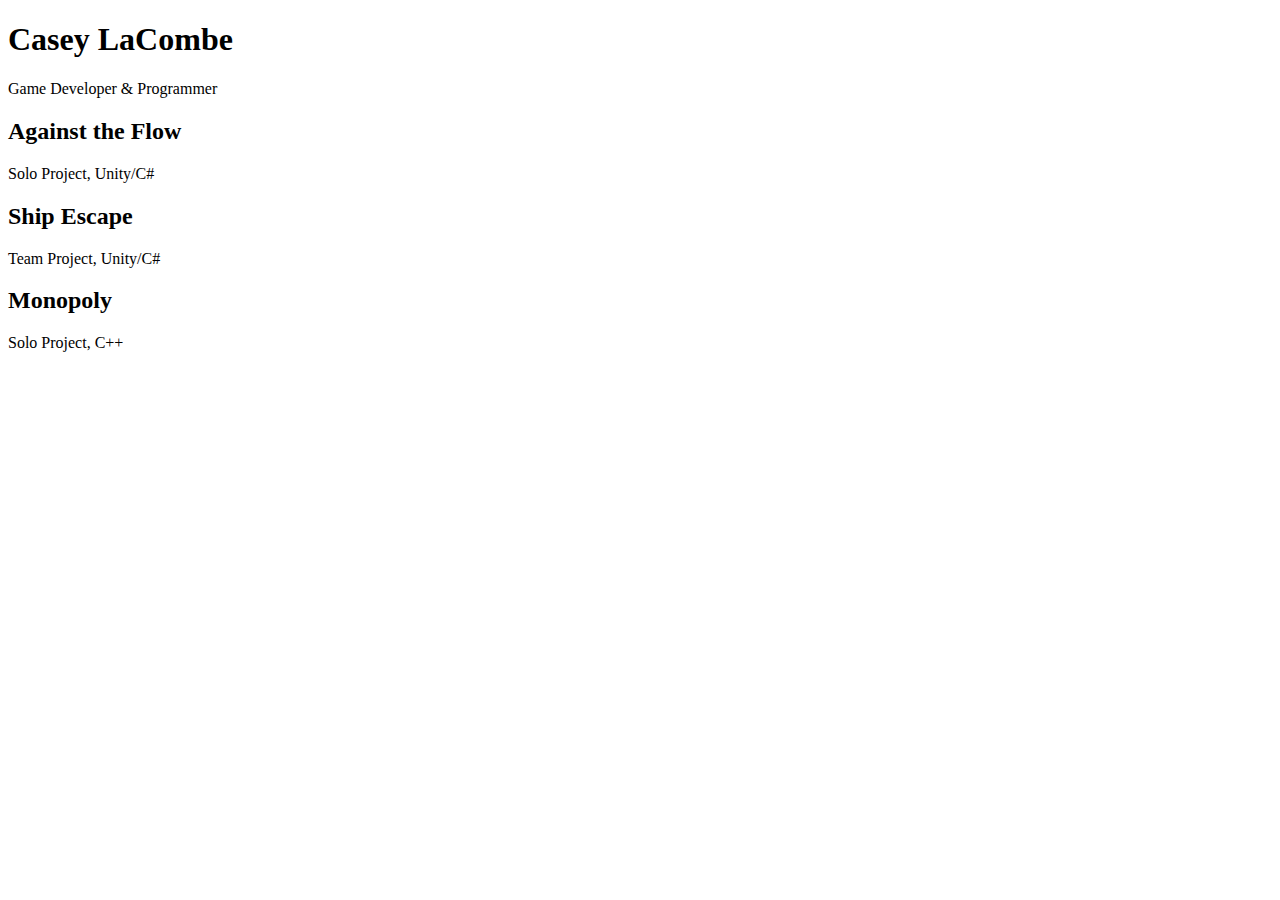
==== index.html @ 365f6759 "Create index.html" ====
<!DOCTYPE html>
<html>
  <head>
    <title>Casey LaCombe - Game Developer</title>
  </head>
  <body>
    <h1>Casey LaCombe</h1>
    <p>Game Developer & Programmer</p>
    
    <h2>Against the Flow</h2>
    <p>Solo Project, Unity/C#</p>
    
    <h2>Ship Escape</h2>
    <p>Team Project, Unity/C#</p>
    
    <h2>Monopoly</h2>
    <p>Solo Project, C++</p>
    
  </body>
</html>
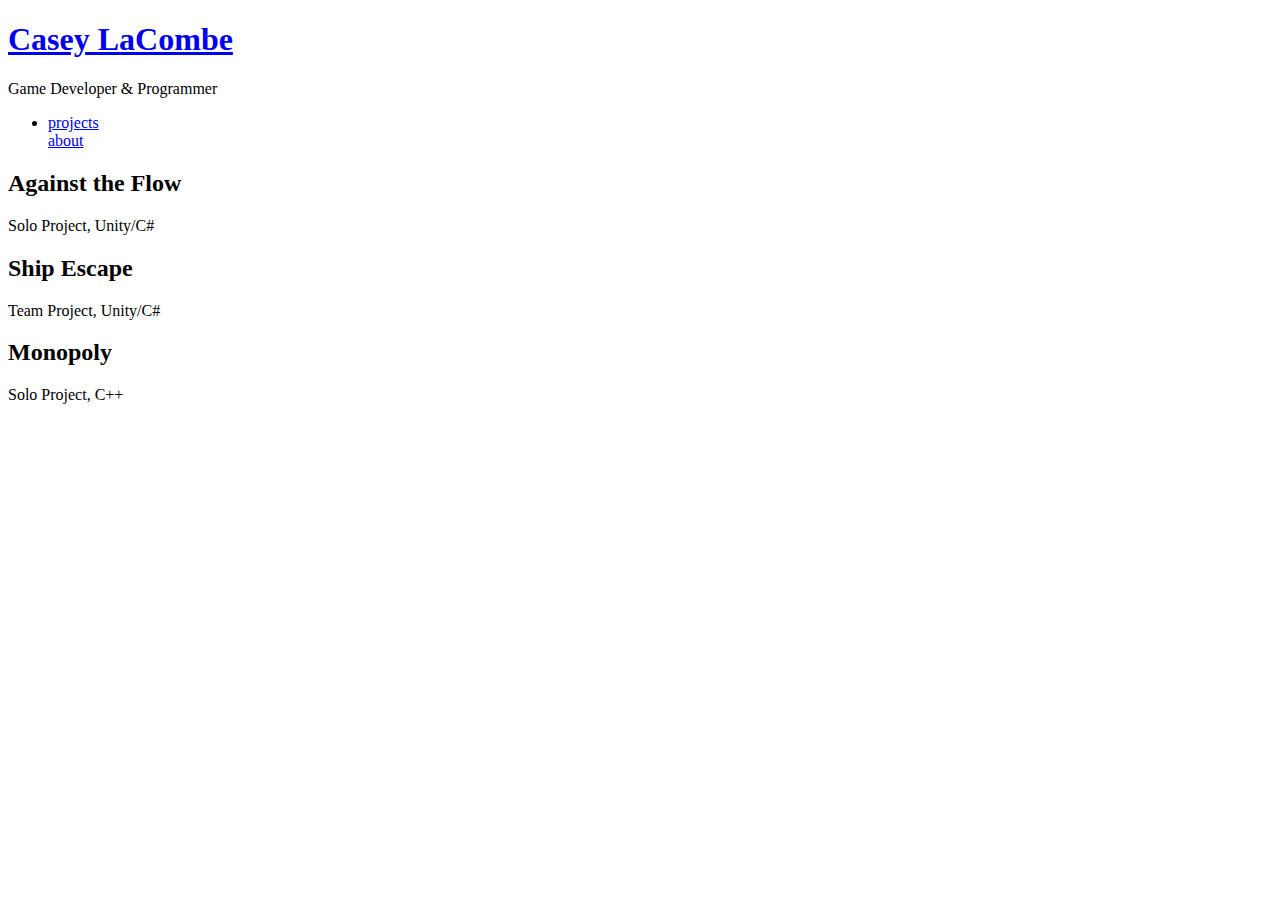
==== commit daf7237a: "Update index.html" ====
--- a/index.html
+++ b/index.html
@@ -4,8 +4,13 @@
     <title>Casey LaCombe - Game Developer</title>
   </head>
   <body>
-    <h1>Casey LaCombe</h1>
+    <h1><a href="index.html">Casey LaCombe</a></h1>
     <p>Game Developer & Programmer</p>
+
+    <ul>
+      <li><a href="index.html">projects</a></li>
+      <l2><a href="about.html">about</a></l2>
+    </ul>
     
     <h2>Against the Flow</h2>
     <p>Solo Project, Unity/C#</p>
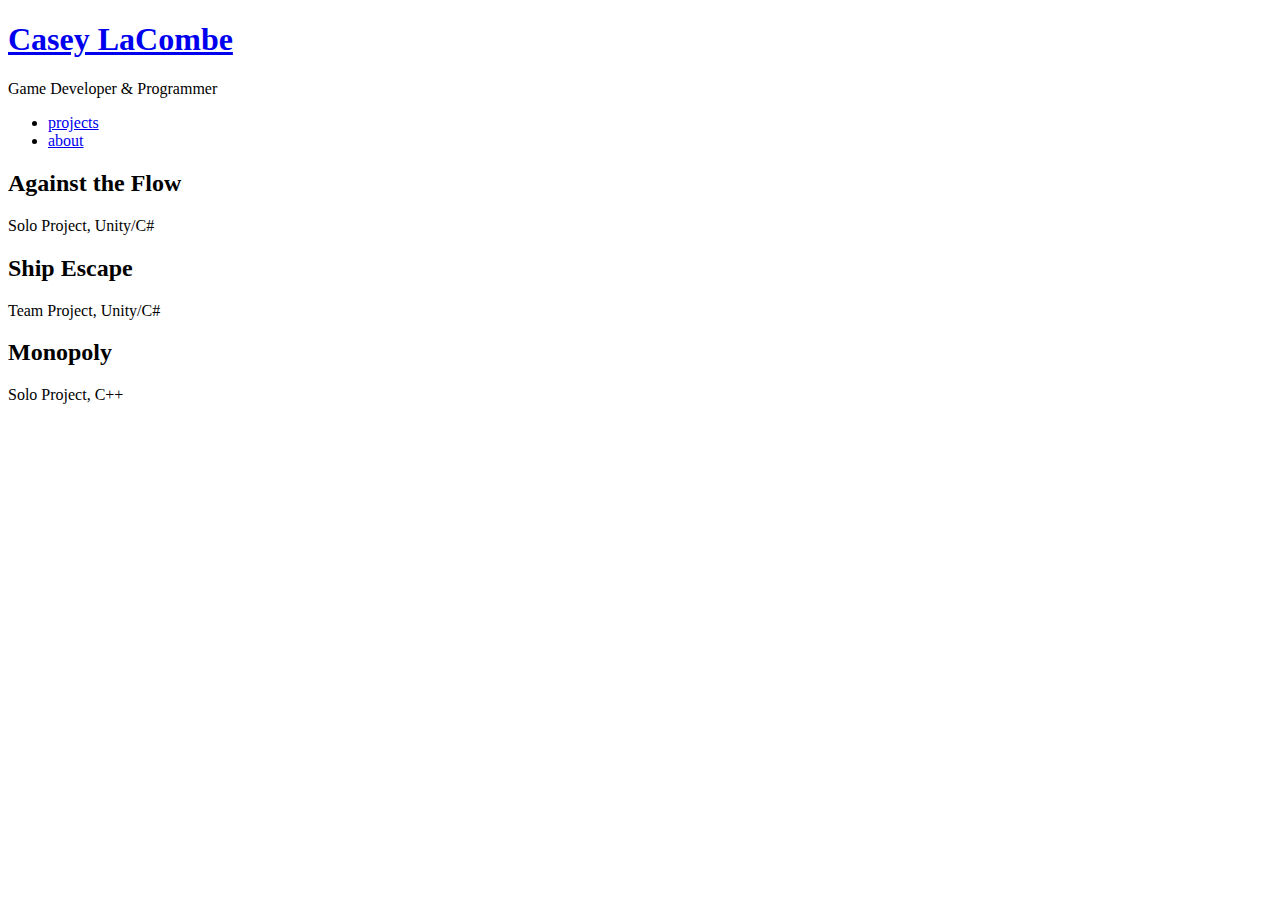
==== commit 7565d360: "Update index.html" ====
--- a/index.html
+++ b/index.html
@@ -9,7 +9,7 @@
 
     <ul>
       <li><a href="index.html">projects</a></li>
-      <l2><a href="about.html">about</a></l2>
+      <li><a href="about.html">about</a></li>
     </ul>
     
     <h2>Against the Flow</h2>
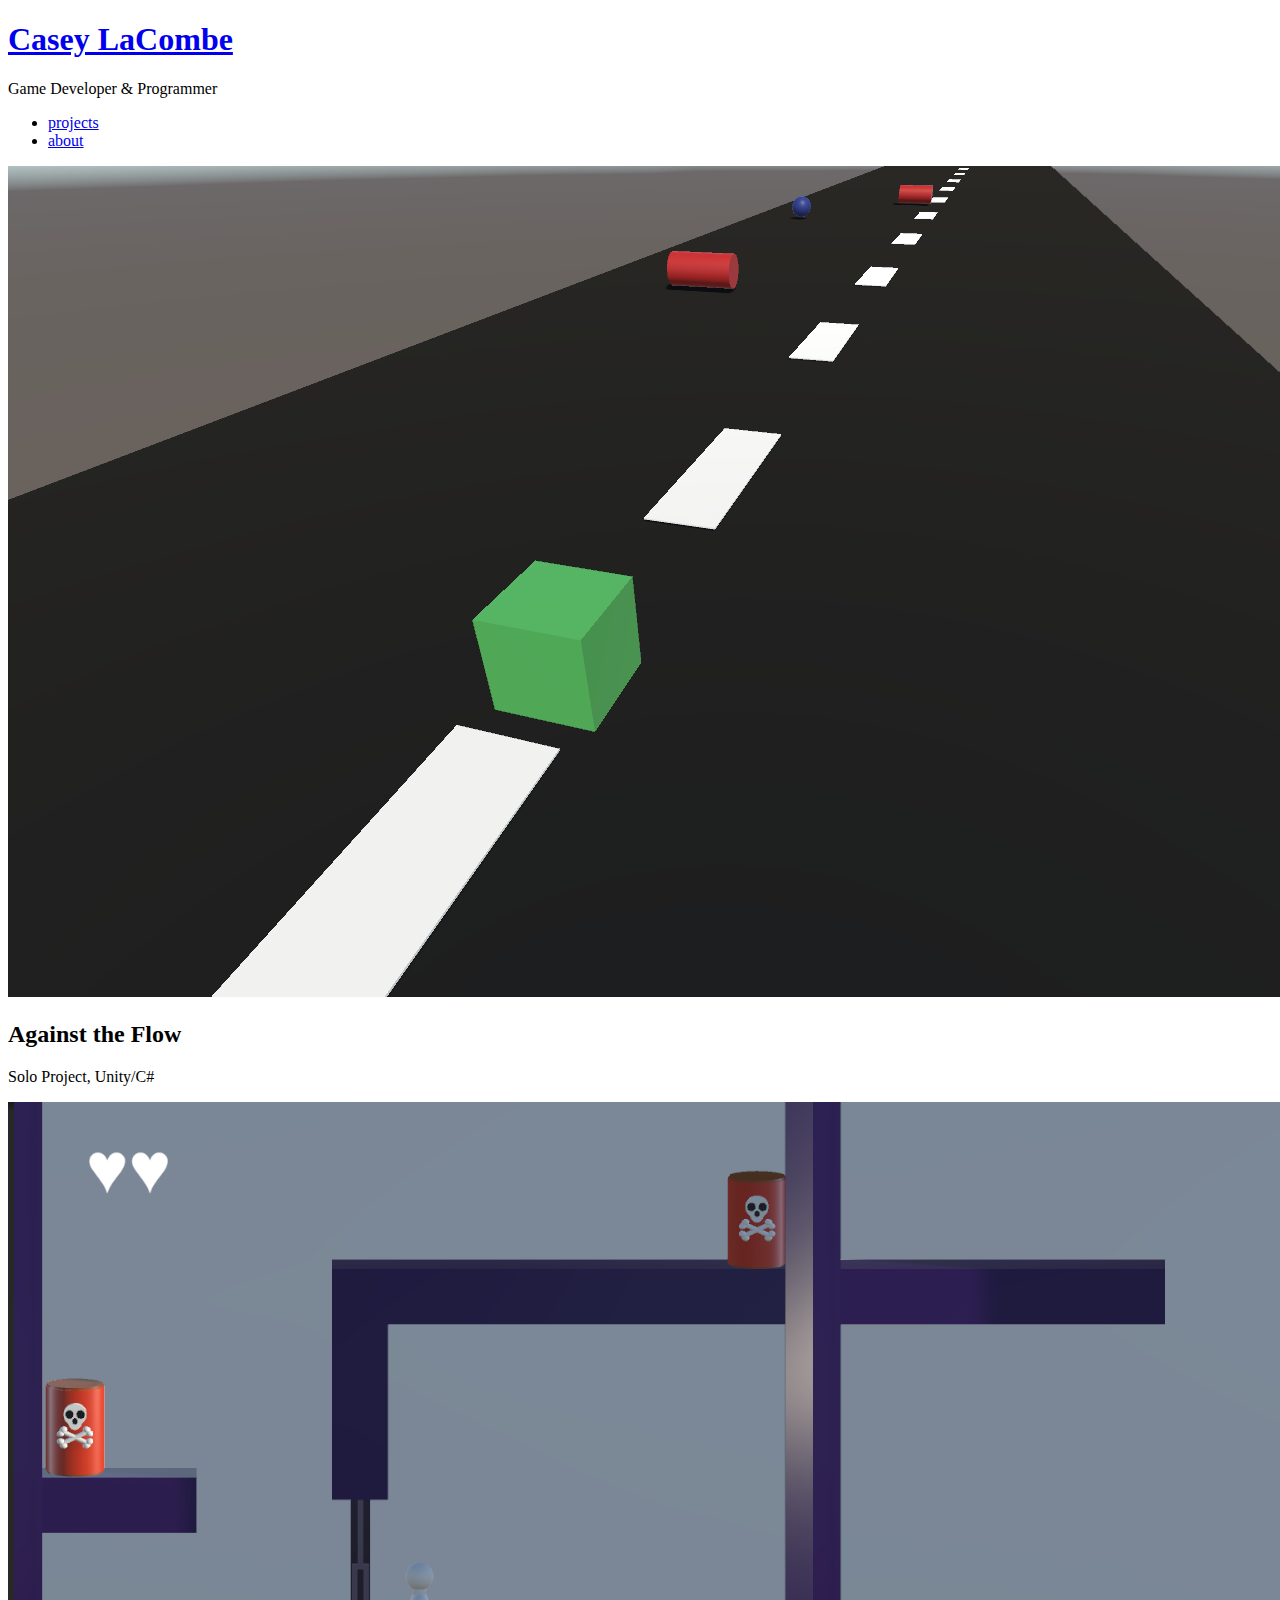
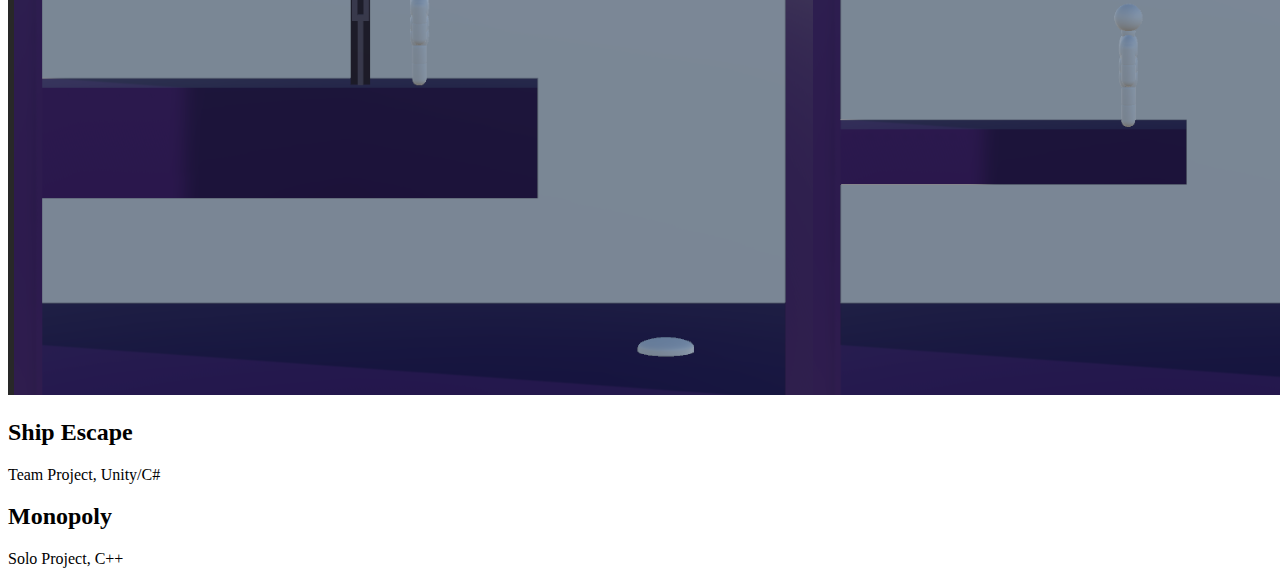
==== commit eab9ef82: "Added images" ====
--- a/index.html
+++ b/index.html
@@ -11,10 +11,12 @@
       <li><a href="index.html">projects</a></li>
       <li><a href="about.html">about</a></li>
     </ul>
-    
+
+    <img src="images/against_the_flow_screenshot.png">
     <h2>Against the Flow</h2>
     <p>Solo Project, Unity/C#</p>
-    
+
+    <img src="images/shipescape_screenshot.png">
     <h2>Ship Escape</h2>
     <p>Team Project, Unity/C#</p>
     
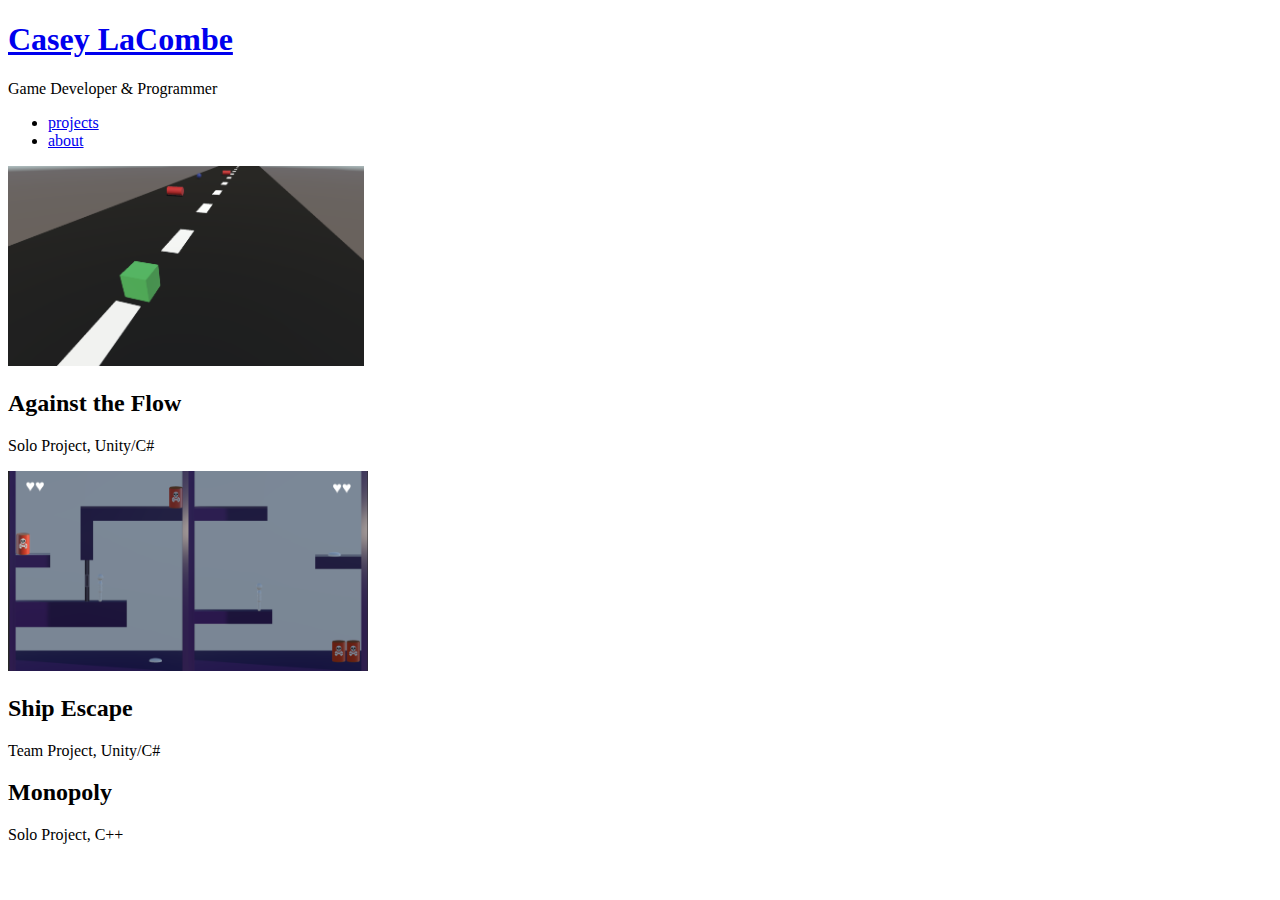
==== commit 01d12106: "Update image height" ====
--- a/index.html
+++ b/index.html
@@ -12,11 +12,11 @@
       <li><a href="about.html">about</a></li>
     </ul>
 
-    <img src="images/against_the_flow_screenshot.png">
+    <img src="images/against_the_flow_screenshot.png" height="200">
     <h2>Against the Flow</h2>
     <p>Solo Project, Unity/C#</p>
 
-    <img src="images/shipescape_screenshot.png">
+    <img src="images/shipescape_screenshot.png" height="200">
     <h2>Ship Escape</h2>
     <p>Team Project, Unity/C#</p>
     
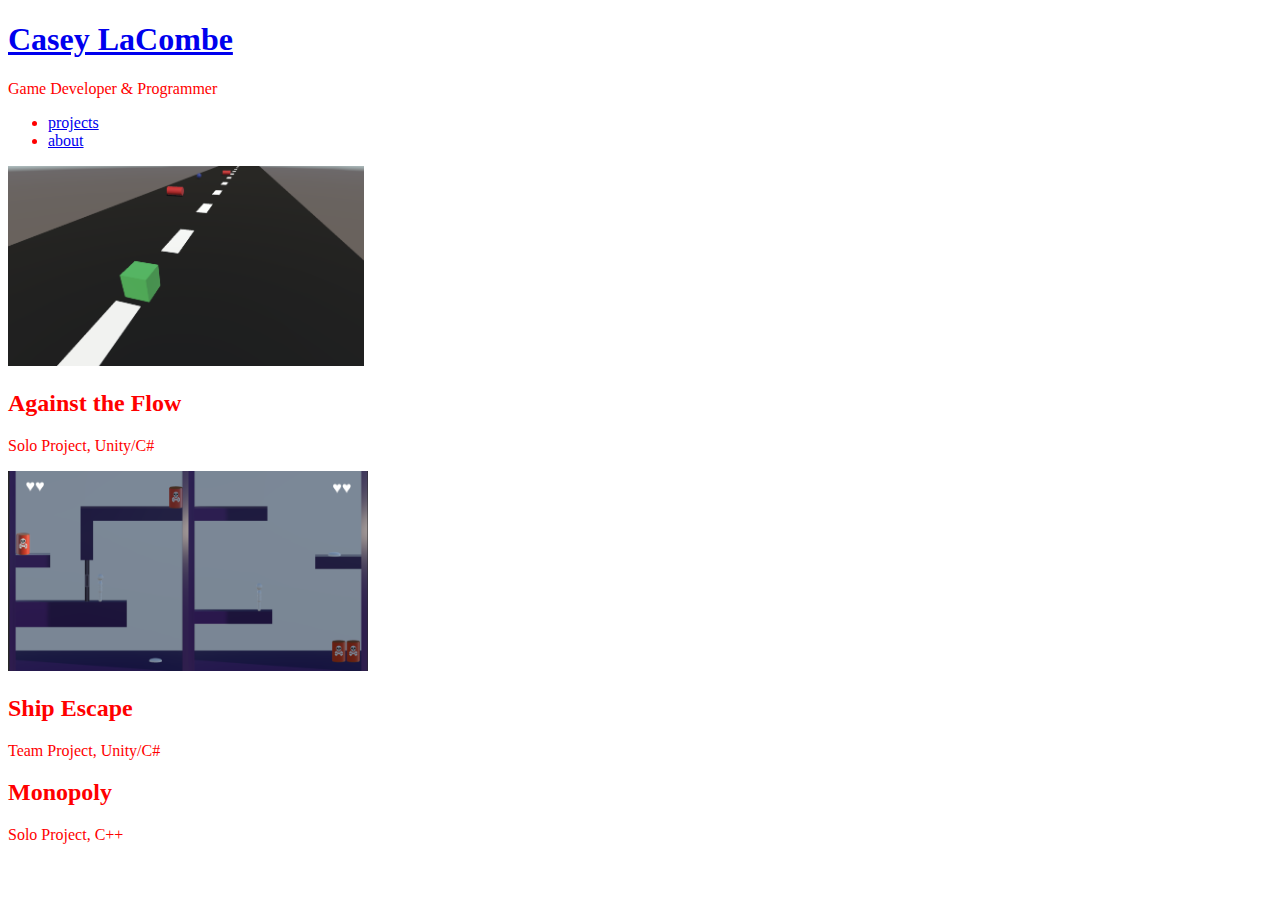
==== commit d3de2e14: "Update index.html" ====
--- a/index.html
+++ b/index.html
@@ -2,6 +2,7 @@
 <html>
   <head>
     <title>Casey LaCombe - Game Developer</title>
+    <link rel="stylesheet" href="style.css">
   </head>
   <body>
     <h1><a href="index.html">Casey LaCombe</a></h1>
--- a/style.css
+++ b/style.css
@@ -0,0 +1,4 @@
+html 
+{
+  color: red;
+}
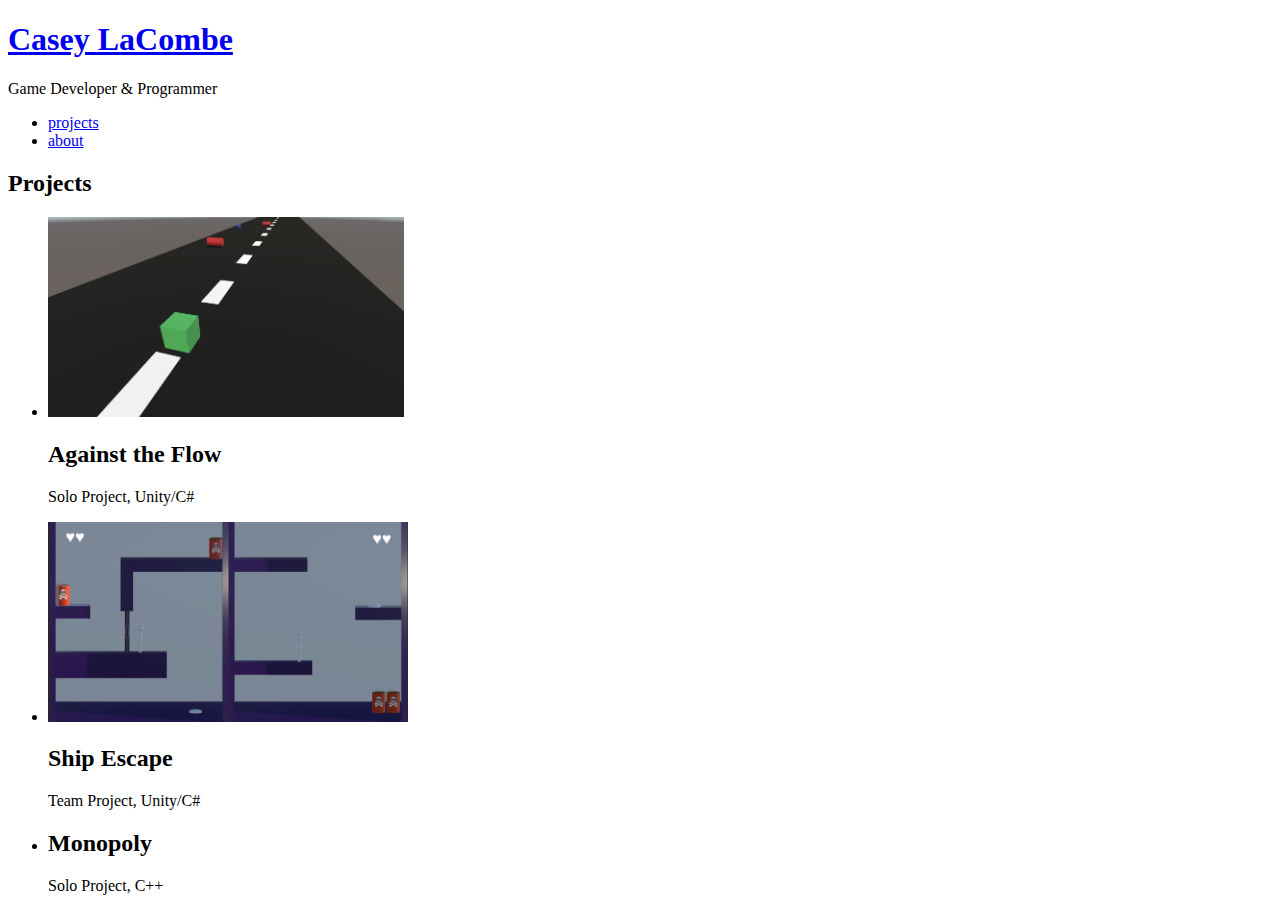
==== commit 98fb7afe: "Update index.html" ====
--- a/index.html
+++ b/index.html
@@ -8,21 +8,30 @@
     <h1><a href="index.html">Casey LaCombe</a></h1>
     <p>Game Developer & Programmer</p>
 
-    <ul>
+    <ul id="menu">
       <li><a href="index.html">projects</a></li>
       <li><a href="about.html">about</a></li>
     </ul>
 
-    <img src="images/against_the_flow_screenshot.png" height="200">
-    <h2>Against the Flow</h2>
-    <p>Solo Project, Unity/C#</p>
+    <h2>Projects</h2>
+    <ul id="projects">
+      <li>
+        <img src="images/against_the_flow_screenshot.png" height="200">
+        <h2>Against the Flow</h2>
+        <p>Solo Project, Unity/C#</p>
+      </li>
 
-    <img src="images/shipescape_screenshot.png" height="200">
-    <h2>Ship Escape</h2>
-    <p>Team Project, Unity/C#</p>
-    
-    <h2>Monopoly</h2>
-    <p>Solo Project, C++</p>
-    
+      <li>
+        <img src="images/shipescape_screenshot.png" height="200">
+        <h2>Ship Escape</h2>
+        <p>Team Project, Unity/C#</p>
+      </li>
+
+      <li>
+        <h2>Monopoly</h2>
+        <p>Solo Project, C++</p>
+      </li>
+      
+    </ul>
   </body>
 </html>
--- a/style.css
+++ b/style.css
@@ -1,4 +1,4 @@
 html 
 {
-  color: red;
+  color: black;
 }
